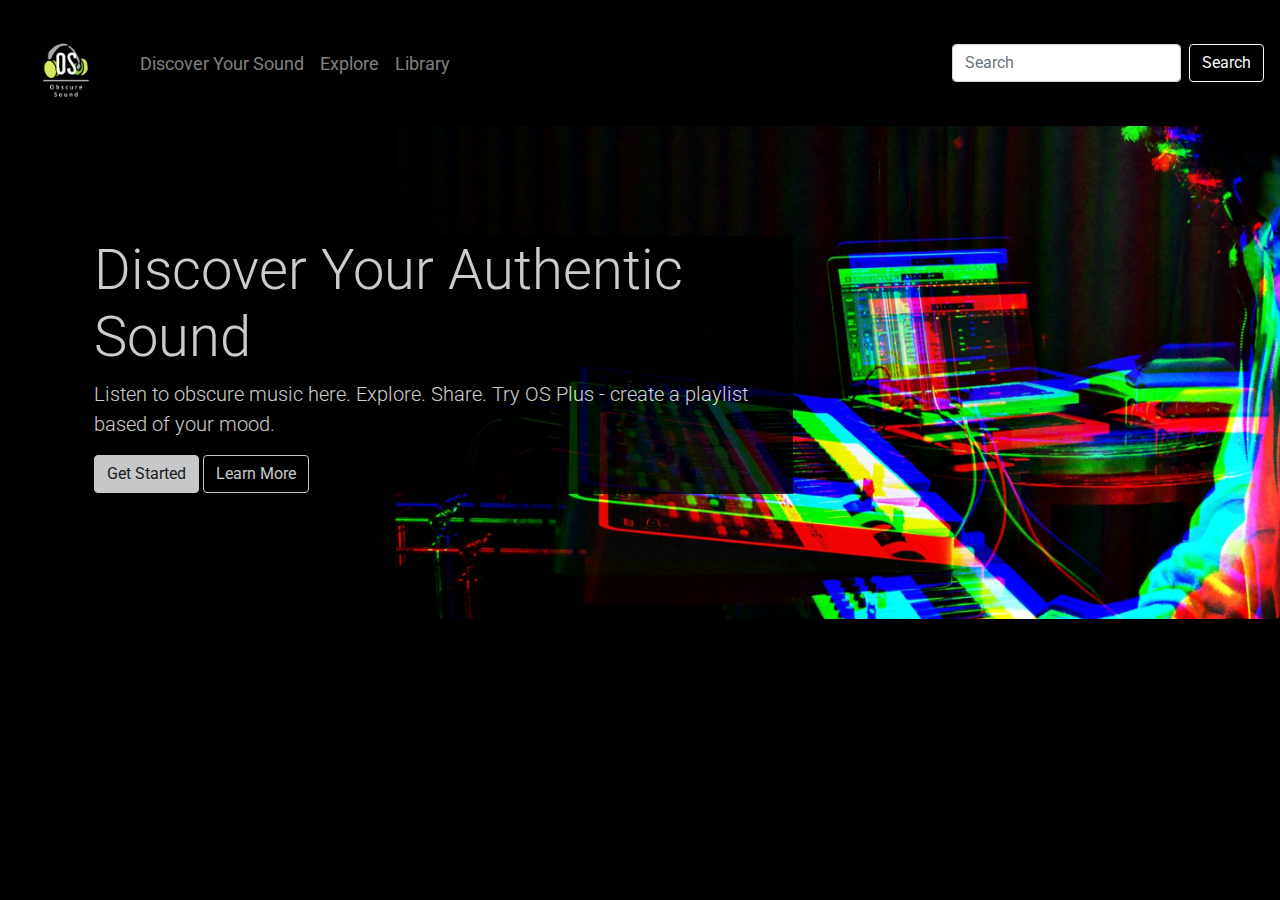
==== home.html @ aa543403 "edited" ====
<!DOCTYPE html>
<html>
<head>
    <link rel="stylesheet" href="https://maxcdn.bootstrapcdn.com/bootstrap/4.0.0/css/bootstrap.min.css" integrity="sha384-Gn5384xqQ1aoWXA+058RXPxPg6fy4IWvTNh0E263XmFcJlSAwiGgFAW/dAiS6JXm" crossorigin="anonymous">
    <link rel="stylesheet" href="css/style.css">
    <script src="//cdnjs.cloudflare.com/ajax/libs/jquery/3.6.0/jquery.min.js"></script>
    <script src="index.js"></script>
    <link rel="preconnect" href="https://fonts.googleapis.com"> 
<link rel="preconnect" href="https://fonts.gstatic.com" crossorigin> 
<link href="https://fonts.googleapis.com/css2?family=Roboto&display=swap" rel="stylesheet">
</head>

<body>


    <!--Start Navbar-->

    
    <nav class="navbar navbar-expand-lg navbar-dark" style="background-color: black;">
      <button class="navbar-toggler" type="button" data-toggle="collapse" data-target="#navbarTogglerDemo01" aria-controls="navbarTogglerDemo01" aria-expanded="false" aria-label="Toggle navigation">
        <span class="navbar-toggler-icon"></span>
      </button>
      <div class="collapse navbar-collapse" id="navbarTogglerDemo01">
        <a class="navbar-brand" href="#">
          <img src="/images/OS Logo.png" width="100" height="100" class="d-inline-block align-top" alt="">
        </a>
        <ul class="navbar-nav mr-auto mt-2 mt-lg-0">
          <li class="nav-item">
            <a class="nav-link" href="tags.html">Discover Your Sound</a>
          </li>
          <li class="nav-item">
            <a class="nav-link" href="#">Explore</a>
          </li>
          <li class="nav-item">
            <a class="nav-link" href="library.html">Library</a>
          </li>
        </ul>
        <form class="form-inline my-2 my-lg-0">
          <input class="form-control mr-sm-2" type="search" placeholder="Search" aria-label="Search">
          <button class="btn btn-outline-light my-2 my-sm-0" type="submit">Search</button>
        </form>
      </div>
    </nav>
    <!--End Navbar-->

    <!--Start Hero-->

    <section class="hero">
      <container class="herospace">

    <div class="jumbotron rockBackground" id="about">
      <div class="jumboCopy">
      <h1 class="display-4">Discover Your Authentic Sound</h1>
      <p class="lead">Listen to obscure music here. Explore. Share. Try OS Plus - create a playlist based of your mood.</p>
      <a href="tags.html" class="btn btn-light">Get Started</a>
      <button type="button" class="btn btn-outline-light">Learn More</button>
      
     
      </div>
    </div>
    </container>


    </section>






    
     <!--End Hero-->


    
    



     

 
    

    
    
  <!---->  <!-- Preloader 
        <div class="box">
            <div class="box_container">
                <p class="box_content">Obscure Sound</p>
            </div>
        </div>

    -->

    <script src="https://cdn.jsdelivr.net/npm/bootstrap@5.0.2/dist/js/bootstrap.bundle.min.js" integrity="sha384-MrcW6ZMFYlzcLA8Nl+NtUVF0sA7MsXsP1UyJoMp4YLEuNSfAP+JcXn/tWtIaxVXM" crossorigin="anonymous"></script>
</body>

</html>
---- css/style.css ----
body {
  background-color: black;
  overflow-y: hidden !important;
}

.navbar {

  font-family: 'Roboto', sans-serif;
  font-size: large;

}

.jumbotron {
  background-image: url("../images/Group\ 57-2.png");
  background-size: 100%;
  background-repeat: no-repeat;
  background-position:center;
  background-color: transparent;
  display: flex;
  align-items: left;
  justify-content: left;
  margin-top: -15px;
}

.jumboCopy {
  width: 70%;
  min-width: 500px;
  max-width: 700px;
  opacity: 0.8;
  text-align: left;
  margin: 30px;
  background-color: black;
  border: .5px solid black;
  color:white;
  margin: 5%;
  font-family: 'Roboto', sans-serif;
}









/*buttons
#login {
  display: inline-block;
  border-radius: 4px;
  background-color: white;
  border: none;
  color: black;
  text-align: center;
  font-family: 'DM Sans', sans-serif;
  font-size: 12px;
  padding: 10px;
  width: 120px;
  transition: all 0.5s;
  cursor: pointer;
  margin: 5px;  
}

#join {
  display: inline-block;
  border-radius: 4px;
  background-color: black;
  border: none;
  color: #FFFFFF;
  text-align: center;
  font-family: 'DM Sans', sans-serif;
  font-size: 12px;
  padding: 10px;
  width: 120px;
  transition: all 0.5s;
  cursor: pointer;
  margin: 5px;  
}

.button span {
  cursor: pointer;
  display: inline-block;
  position: relative;
  transition: 0.5s;
}

.button span:after {
  content: '\00bb';
  position: absolute;
  opacity: 0;
  top: 0;
  right: -20px;
  transition: 0.5s;
}

.button:hover span {
  padding-right: 25px;
}

.button:hover span:after {
  opacity: 1;
  right: 0;
}
end buttons*/







/* Preloader 
body {
  box-sizing: border-box;
  margin: 0px;
  padding: 0px;
}
.box {
  display: flex;
  flex-flow: row nowrap;
  justify-content: center;
  align-items: center;
  width: 100%;
  height: 100vh;
  text-align: center;
  position: relative;
}
.box_container {
  display: flex;
  flex-flow: row nowrap;
  justify-content: center;
  align-items: center;
  padding: 100px;
  position: relative;
  width: 10px;
  height: 10px;
  border: 2px solid #000;
  background: #000;
  border-radius: 8px;
  z-index: initial;
}
.box_container:before {
  content: '';
  position: absolute;
  background: #ff00c1;
  z-index: -1;
  right: 0;
  left: 0;
  top: 0;
  bottom: 0;
  display: inline-block;
  width: 100%;
  height: 100%;
  animation: glitchBox 4s infinite;
}
.box_container:after {
  content: '';
  position: absolute;
  background: #3498db;
  z-index: -1;
  right: 0;
  left: 0;
  top: 0;
  bottom: 0;
  display: inline-block;
  width: 100%;
  height: 100%;
  animation: glitchBox 5s infinite;
}
.box_content {
  font-size: 40px;
  font-family: 'Lucida Sans', 'Lucida Sans Regular', 'Lucida Grande', 'Lucida Sans Unicode', Geneva, Verdana, sans-serif;
  font-weight: bold;
  position: relative;
  color: white;
  z-index: 1;
}
.box_content:before {
  content: 'Obscure Sound';
  position: absolute;
  color: #ff00c1;
  z-index: -1;
  right: 0;
  left: 0;
  top: 0;
  bottom: 0;
  width: 100%;
  height: 100%;
  animation: glitch 2s infinite;
}
.box_content:after {
  content: 'Obscure Sound';
  position: absolute;
  color: #3498db;
  width: 100%;
  height: 100%;
  right: 0;
  bottom: 0;
  top: 0;
  left: 0;
  z-index: -1;
  animation: glitch 3s infinite;
}
@keyframes glitch {
  0% {
    left: -2px;
    top: -2px;
 }
  25% {
    left: 2px;
    top: 0px;
 }
  50% {
    left: -1px;
    top: 2px;
 }
  75% {
    left: 1px;
    top: -1px;
 }
  100% {
    left: 0px;
    top: -2px;
 }
}
@keyframes glitchBox {
  0% {
    left: -5px;
    top: -5px;
 }
  25% {
    left: 5px;
    top: 0px;
 }
  50% {
    left: -3px;
    top: 5px;
 }
  75% {
    left: 3px;
    top: -1px;
 }
  100% {
    left: 0px;
    top: -2px;
 }
}


*/
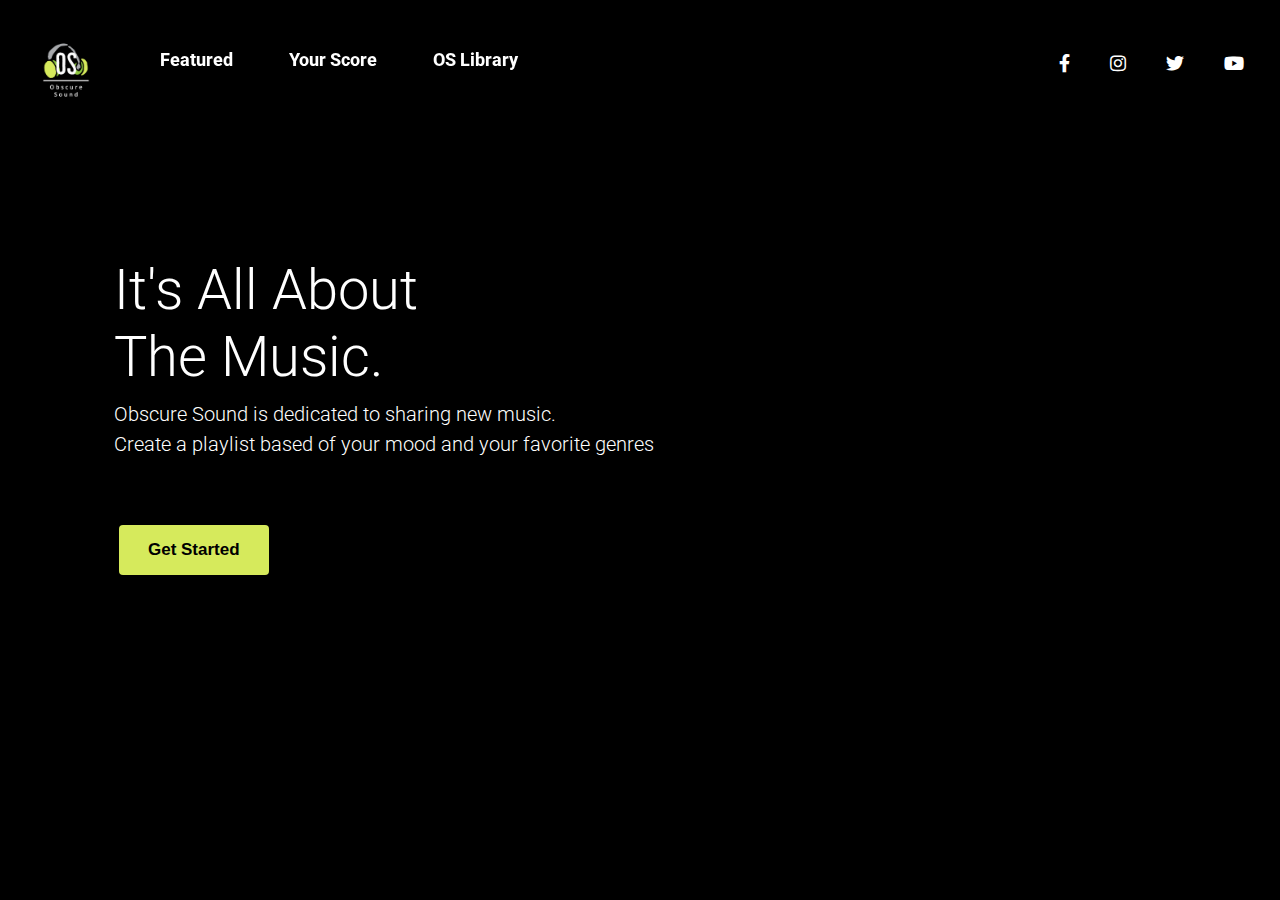
==== commit 66a00648: "edited" ====
--- a/home.html
+++ b/home.html
@@ -1,9 +1,13 @@
 <!DOCTYPE html>
 <html>
 <head>
-    <link rel="stylesheet" href="https://maxcdn.bootstrapcdn.com/bootstrap/4.0.0/css/bootstrap.min.css" integrity="sha384-Gn5384xqQ1aoWXA+058RXPxPg6fy4IWvTNh0E263XmFcJlSAwiGgFAW/dAiS6JXm" crossorigin="anonymous">
+  <link rel="stylesheet" href="https://maxcdn.bootstrapcdn.com/bootstrap/4.0.0/css/bootstrap.min.css" integrity="sha384-Gn5384xqQ1aoWXA+058RXPxPg6fy4IWvTNh0E263XmFcJlSAwiGgFAW/dAiS6JXm" crossorigin="anonymous">
     <link rel="stylesheet" href="css/style.css">
-    <script src="//cdnjs.cloudflare.com/ajax/libs/jquery/3.6.0/jquery.min.js"></script>
+    <script src="https://cdn.jsdelivr.net/npm/bootstrap@5.0.2/dist/js/bootstrap.bundle.min.js" integrity="sha384-MrcW6ZMFYlzcLA8Nl+NtUVF0sA7MsXsP1UyJoMp4YLEuNSfAP+JcXn/tWtIaxVXM" crossorigin="anonymous"></script>
+    <link rel="stylesheet" 
+        href=
+"https://cdnjs.cloudflare.com/ajax/libs/font-awesome/5.13.0/css/all.min.css">
+
     <script src="index.js"></script>
     <link rel="preconnect" href="https://fonts.googleapis.com"> 
 <link rel="preconnect" href="https://fonts.gstatic.com" crossorigin> 
@@ -21,24 +25,26 @@
         <span class="navbar-toggler-icon"></span>
       </button>
       <div class="collapse navbar-collapse" id="navbarTogglerDemo01">
-        <a class="navbar-brand" href="#">
+        <a class="navbar-brand" href="home.html">
           <img src="/images/OS Logo.png" width="100" height="100" class="d-inline-block align-top" alt="">
         </a>
         <ul class="navbar-nav mr-auto mt-2 mt-lg-0">
           <li class="nav-item">
-            <a class="nav-link" href="tags.html">Discover Your Sound</a>
+            <a class="nav-link" href="tags.html">Featured</a>
           </li>
           <li class="nav-item">
-            <a class="nav-link" href="#">Explore</a>
+            <a class="nav-link" href="player.html">Your Score</a>
           </li>
           <li class="nav-item">
-            <a class="nav-link" href="library.html">Library</a>
+            <a class="nav-link" href="library2.html">OS Library</a>
           </li>
         </ul>
-        <form class="form-inline my-2 my-lg-0">
-          <input class="form-control mr-sm-2" type="search" placeholder="Search" aria-label="Search">
-          <button class="btn btn-outline-light my-2 my-sm-0" type="submit">Search</button>
-        </form>
+        <ul class="navbar-nav sm-icons">
+          <li class="nav-item foo"><i class="fab fa-facebook-f"></i></li>
+          <li class="nav-item foo"><i class="fab fa-instagram"></i></li>
+          <li class="nav-item foo"><i class="fab fa-twitter"></i></li>
+          <li class="nav-item foo"><i class="fab fa-youtube"></i></li>
+      </ul>
       </div>
     </nav>
     <!--End Navbar-->
@@ -50,10 +56,10 @@
 
     <div class="jumbotron rockBackground" id="about">
       <div class="jumboCopy">
-      <h1 class="display-4">Discover Your Authentic Sound</h1>
-      <p class="lead">Listen to obscure music here. Explore. Share. Try OS Plus - create a playlist based of your mood.</p>
-      <a href="tags.html" class="btn btn-light">Get Started</a>
-      <button type="button" class="btn btn-outline-light">Learn More</button>
+      <h1 class="display-4">It's All About<br>The Music.</h1>
+      <p class="lead">Obscure Sound is dedicated to sharing new music.<br>Create a playlist based of your mood and your favorite genres<br><br></p>
+      <a href="tags.html" button class="button heroBut" style="vertical-align:middle"> <span>Get Started</span></button></a>
+      
       
      
       </div>
@@ -63,37 +69,13 @@
 
     </section>
 
-
-
-
-
-
-    
+ 
      <!--End Hero-->
 
+     <script src="https://code.jquery.com/jquery-3.3.1.slim.min.js" integrity="sha384-q8i/X+965DzO0rT7abK41JStQIAqVgRVzpbzo5smXKp4YfRvH+8abtTE1Pi6jizo" crossorigin="anonymous"></script>
+<script src="https://cdnjs.cloudflare.com/ajax/libs/popper.js/1.14.7/umd/popper.min.js" integrity="sha384-UO2eT0CpHqdSJQ6hJty5KVphtPhzWj9WO1clHTMGa3JDZwrnQq4sF86dIHNDz0W1" crossorigin="anonymous"></script>
+<script src="https://stackpath.bootstrapcdn.com/bootstrap/4.3.1/js/bootstrap.min.js" integrity="sha384-JjSmVgyd0p3pXB1rRibZUAYoIIy6OrQ6VrjIEaFf/nJGzIxFDsf4x0xIM+B07jRM" crossorigin="anonymous"></script>
 
-    
-    
-
-
-
-     
-
- 
-    
-
-    
-    
-  <!---->  <!-- Preloader 
-        <div class="box">
-            <div class="box_container">
-                <p class="box_content">Obscure Sound</p>
-            </div>
-        </div>
-
-    -->
-
-    <script src="https://cdn.jsdelivr.net/npm/bootstrap@5.0.2/dist/js/bootstrap.bundle.min.js" integrity="sha384-MrcW6ZMFYlzcLA8Nl+NtUVF0sA7MsXsP1UyJoMp4YLEuNSfAP+JcXn/tWtIaxVXM" crossorigin="anonymous"></script>
 </body>
 
 </html>--- a/css/style.css
+++ b/css/style.css
@@ -2,6 +2,7 @@
 body {
   background-color: black;
   overflow-y: hidden !important;
+  
 }
 
 .navbar {
@@ -12,11 +13,13 @@
 }
 
 .jumbotron {
-  background-image: url("../images/Group\ 57-2.png");
+  background-image: url("/images/HeroSpace.png");
   background-size: 100%;
+  
   background-repeat: no-repeat;
   background-position:center;
   background-color: transparent;
+  height: fit-content;
   display: flex;
   align-items: left;
   justify-content: left;
@@ -27,55 +30,36 @@
   width: 70%;
   min-width: 500px;
   max-width: 700px;
-  opacity: 0.8;
   text-align: left;
   margin: 30px;
-  background-color: black;
+  background-color: rgba(0, 0, 0, 0.5);
   border: .5px solid black;
   color:white;
   margin: 5%;
-  font-family: 'Roboto', sans-serif;
+  font-family: 'Roboto', sans-serif;  font-weight: 700;
+	font-size: 3.4em;
+   padding-left: 20px;
+   padding-bottom: 20px;
+   padding-top: 20px;
+   border-radius: 70px 10px;
 }
 
 
-
-
-
-
-
-
-
-/*buttons
-#login {
+.button {
   display: inline-block;
   border-radius: 4px;
-  background-color: white;
+  background-color:#D6EA5C;
   border: none;
   color: black;
   text-align: center;
   font-family: 'DM Sans', sans-serif;
-  font-size: 12px;
-  padding: 10px;
-  width: 120px;
+  font-size: 17px;
+  padding: 12px;
+  width: 150px;
   transition: all 0.5s;
   cursor: pointer;
   margin: 5px;  
-}
-
-#join {
-  display: inline-block;
-  border-radius: 4px;
-  background-color: black;
-  border: none;
-  color: #FFFFFF;
-  text-align: center;
-  font-family: 'DM Sans', sans-serif;
-  font-size: 12px;
-  padding: 10px;
-  width: 120px;
-  transition: all 0.5s;
-  cursor: pointer;
-  margin: 5px;  
+  text-decoration: none;
 }
 
 .button span {
@@ -92,6 +76,7 @@
   top: 0;
   right: -20px;
   transition: 0.5s;
+  text-decoration: none;
 }
 
 .button:hover span {
@@ -102,7 +87,63 @@
   opacity: 1;
   right: 0;
 }
-end buttons*/
+
+
+.navbar-nav > li{
+  padding-left:20px;
+  padding-right:20px;
+}
+
+
+
+a:not(.button) {
+  position: relative;
+  display: inline-block;
+  font-size: 1em;
+  font-weight: 800;
+  color: black;
+  overflow: hidden;
+}
+
+a:not(.button) {
+  /* Same as before */
+  background: linear-gradient(to right, #D6EA5C, #D6EA5C 50%, white 50%);
+}
+a:not(.button) {
+  /* Same as before */
+  background-clip: text;
+  -webkit-background-clip: text;
+  -webkit-text-fill-color: transparent;
+  background-size: 200% 100%;
+  background-position: 100%;
+}
+a:not(.button) {
+  /* Same as before */
+  transition: background-position 875ms ease;
+}
+a:hover:not(.button) {
+  background-position: 0 100%;
+}
+
+.foo {
+  color: white;
+}
+
+.navbar .navbar-nav .foo:hover{
+  color: #D6EA5C;
+  
+}
+
+.sm-icons {
+  flex-direction: row;
+}
+@media only screen and (max-width: 960px) {
+  .sm-icons .nav-item {
+    padding-right: 1em;
+    text-align: center;
+    padding-top: 20px;
+  }
+}
 
 
 
@@ -110,142 +151,4 @@
 
 
 
-/* Preloader 
-body {
-  box-sizing: border-box;
-  margin: 0px;
-  padding: 0px;
-}
-.box {
-  display: flex;
-  flex-flow: row nowrap;
-  justify-content: center;
-  align-items: center;
-  width: 100%;
-  height: 100vh;
-  text-align: center;
-  position: relative;
-}
-.box_container {
-  display: flex;
-  flex-flow: row nowrap;
-  justify-content: center;
-  align-items: center;
-  padding: 100px;
-  position: relative;
-  width: 10px;
-  height: 10px;
-  border: 2px solid #000;
-  background: #000;
-  border-radius: 8px;
-  z-index: initial;
-}
-.box_container:before {
-  content: '';
-  position: absolute;
-  background: #ff00c1;
-  z-index: -1;
-  right: 0;
-  left: 0;
-  top: 0;
-  bottom: 0;
-  display: inline-block;
-  width: 100%;
-  height: 100%;
-  animation: glitchBox 4s infinite;
-}
-.box_container:after {
-  content: '';
-  position: absolute;
-  background: #3498db;
-  z-index: -1;
-  right: 0;
-  left: 0;
-  top: 0;
-  bottom: 0;
-  display: inline-block;
-  width: 100%;
-  height: 100%;
-  animation: glitchBox 5s infinite;
-}
-.box_content {
-  font-size: 40px;
-  font-family: 'Lucida Sans', 'Lucida Sans Regular', 'Lucida Grande', 'Lucida Sans Unicode', Geneva, Verdana, sans-serif;
-  font-weight: bold;
-  position: relative;
-  color: white;
-  z-index: 1;
-}
-.box_content:before {
-  content: 'Obscure Sound';
-  position: absolute;
-  color: #ff00c1;
-  z-index: -1;
-  right: 0;
-  left: 0;
-  top: 0;
-  bottom: 0;
-  width: 100%;
-  height: 100%;
-  animation: glitch 2s infinite;
-}
-.box_content:after {
-  content: 'Obscure Sound';
-  position: absolute;
-  color: #3498db;
-  width: 100%;
-  height: 100%;
-  right: 0;
-  bottom: 0;
-  top: 0;
-  left: 0;
-  z-index: -1;
-  animation: glitch 3s infinite;
-}
-@keyframes glitch {
-  0% {
-    left: -2px;
-    top: -2px;
- }
-  25% {
-    left: 2px;
-    top: 0px;
- }
-  50% {
-    left: -1px;
-    top: 2px;
- }
-  75% {
-    left: 1px;
-    top: -1px;
- }
-  100% {
-    left: 0px;
-    top: -2px;
- }
-}
-@keyframes glitchBox {
-  0% {
-    left: -5px;
-    top: -5px;
- }
-  25% {
-    left: 5px;
-    top: 0px;
- }
-  50% {
-    left: -3px;
-    top: 5px;
- }
-  75% {
-    left: 3px;
-    top: -1px;
- }
-  100% {
-    left: 0px;
-    top: -2px;
- }
-}
 
-
-*/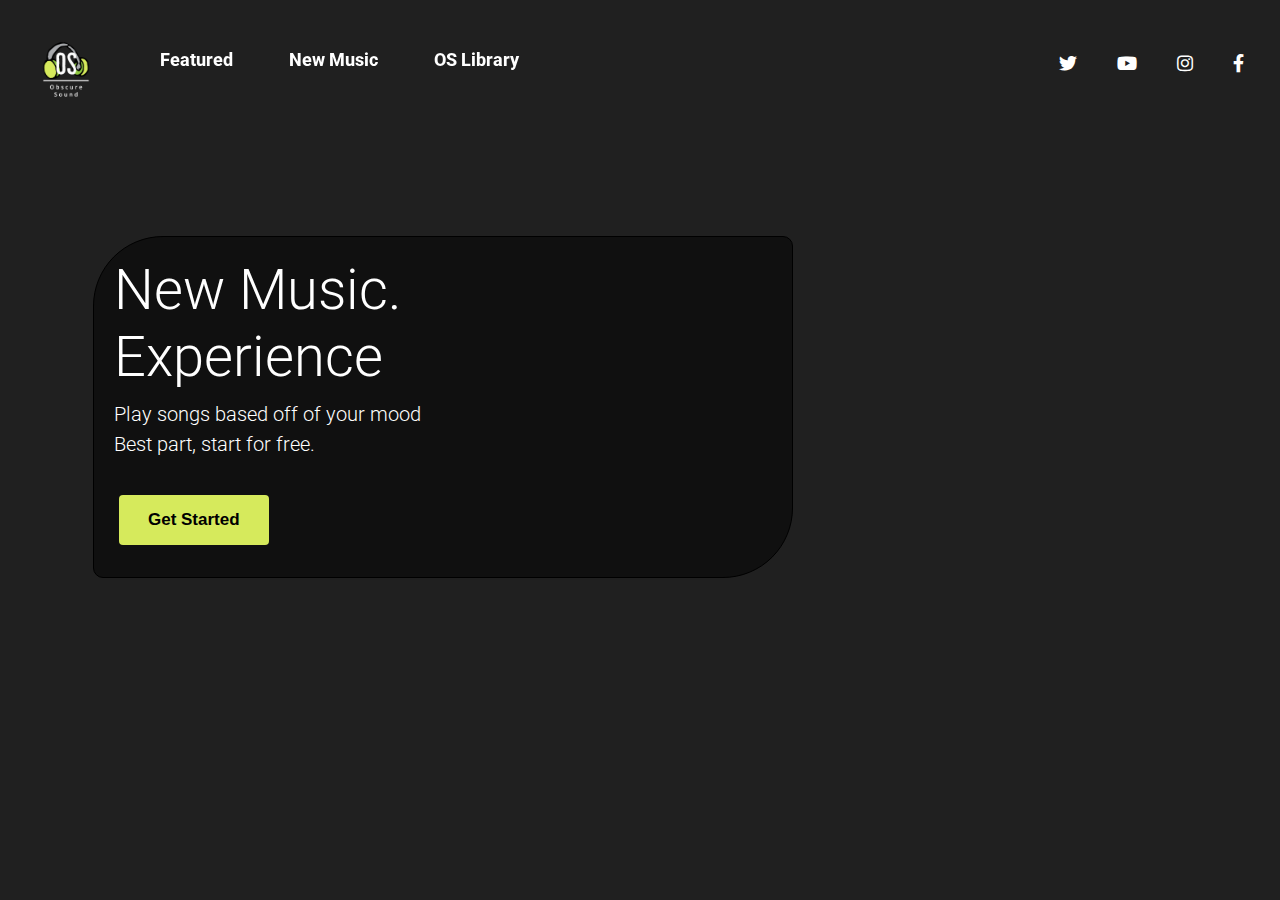
==== commit f082e9d3: "edited" ====
--- a/home.html
+++ b/home.html
@@ -20,7 +20,7 @@
     <!--Start Navbar-->
 
     
-    <nav class="navbar navbar-expand-lg navbar-dark" style="background-color: black;">
+    <nav class="navbar navbar-expand-lg navbar-dark" style="background-color: #202020;">
       <button class="navbar-toggler" type="button" data-toggle="collapse" data-target="#navbarTogglerDemo01" aria-controls="navbarTogglerDemo01" aria-expanded="false" aria-label="Toggle navigation">
         <span class="navbar-toggler-icon"></span>
       </button>
@@ -33,17 +33,17 @@
             <a class="nav-link" href="tags.html">Featured</a>
           </li>
           <li class="nav-item">
-            <a class="nav-link" href="player.html">Your Score</a>
+            <a class="nav-link" href="player.html">New Music</a>
           </li>
           <li class="nav-item">
             <a class="nav-link" href="library2.html">OS Library</a>
           </li>
         </ul>
         <ul class="navbar-nav sm-icons">
-          <li class="nav-item foo"><i class="fab fa-facebook-f"></i></li>
-          <li class="nav-item foo"><i class="fab fa-instagram"></i></li>
           <li class="nav-item foo"><i class="fab fa-twitter"></i></li>
           <li class="nav-item foo"><i class="fab fa-youtube"></i></li>
+          <li class="nav-item foo"><i class="fab fa-instagram"></i></li>
+          <li class="nav-item foo"><i class="fab fa-facebook-f"></i></li>
       </ul>
       </div>
     </nav>
@@ -56,8 +56,8 @@
 
     <div class="jumbotron rockBackground" id="about">
       <div class="jumboCopy">
-      <h1 class="display-4">It's All About<br>The Music.</h1>
-      <p class="lead">Obscure Sound is dedicated to sharing new music.<br>Create a playlist based of your mood and your favorite genres<br><br></p>
+      <h1 class="display-4">New Music.<br>Experience</h1>
+      <p class="lead">Play songs based off of your mood<br>Best part, start for free.<br></p>
       <a href="tags.html" button class="button heroBut" style="vertical-align:middle"> <span>Get Started</span></button></a>
       
       
--- a/css/style.css
+++ b/css/style.css
@@ -1,6 +1,6 @@
 
 body {
-  background-color: black;
+  background-color: #202020;
   overflow-y: hidden !important;
   
 }
@@ -150,5 +150,3 @@
 
 
 
-
-
